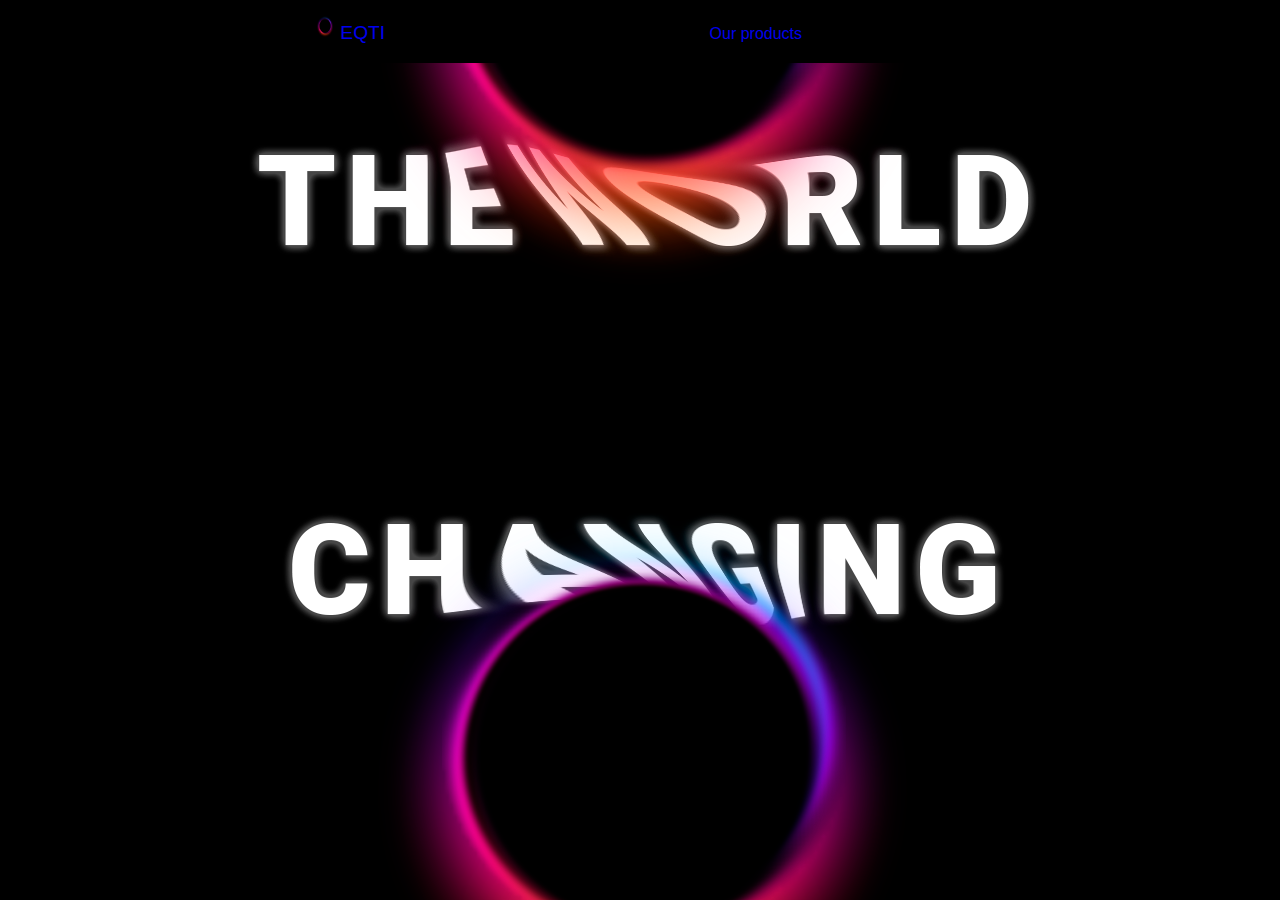
==== index.html @ 2a7c6314 "Add files via upload" ====
<!DOCTYPE html>
<html>
    <head>
        <meta charset="UTF-8">
        <link rel="stylesheet" type="text/css" href="style1.css">
        <link rel="shortcut icon" href="pic4.png" type="image/png">
        <title>EQTI</title>
    </head>
    <body>
        <div class='block1'>
            <div id='log1'>
              <p><img src='pic4.png'height=25px width=20px><a href="index.html">   EQTI</a></p>  
            </div>
            <div id='log2'>
                <p><a href="product.html">Our products</a></p>
            </div>
        </div> 
        <main></main> 
    </body>
</html>
---- style1.css ----
body {
    height: 100%;
    width: 100%;
    padding: 0;
    margin: 0;
    background: black url(pic3.png) center center;
  }
  a {
    text-decoration: none;
  }
.block1 {
    position: fixed;
    width: 100%;
    min-height: 3%;
    max-height: 8%;
    top: -5px;
    left:-5px;
    background-color: black;
    z-index: 1;
    color: whitesmoke;
    font-family: sans-serif;
}
#log1 {
    font-size:larger;
        margin: 0 25% auto;
    display: inline-block;
}
#log2 { 
    margin: 0 0 0  auto;
    display: inline-block;  
}
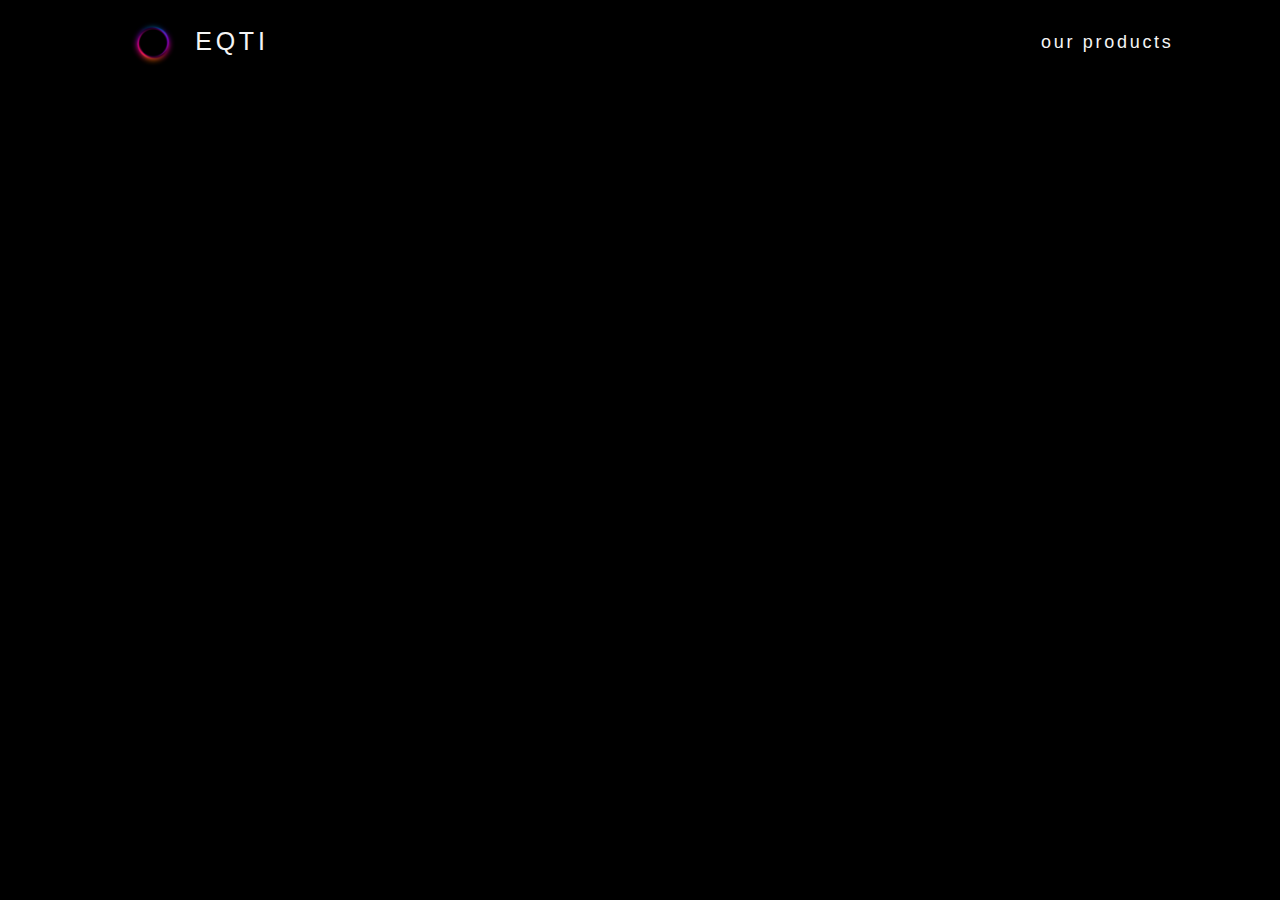
==== commit 62ad11e0: "Add files via upload" ====
--- a/index.html
+++ b/index.html
@@ -3,18 +3,22 @@
     <head>
         <meta charset="UTF-8">
         <link rel="stylesheet" type="text/css" href="style1.css">
-        <link rel="shortcut icon" href="pic4.png" type="image/png">
+        <link rel="shortcut icon" href="logo.jpg" type="image/jpeg">
         <title>EQTI</title>
     </head>
     <body>
         <div class='block1'>
             <div id='log1'>
-              <p><img src='pic4.png'height=25px width=20px><a href="index.html">   EQTI</a></p>  
+                <p><img style="vertical-align:middle" src='logo.jpg' height=50px width=50px href="index.html"></p>
             </div>
             <div id='log2'>
-                <p><a href="product.html">Our products</a></p>
+                <p><a style="vertical-align:middle" href="index.html">EQTI</a></p>
+            </div>
+            <div id='log3'>
+                <p><a href="product.html">our products</a></p>
             </div>
         </div> 
-        <main></main> 
+        <div class='cont'>
+        </div> 
     </body>
-</html>+</html>
--- a/style1.css
+++ b/style1.css
@@ -3,29 +3,49 @@
     width: 100%;
     padding: 0;
     margin: 0;
-    background: black url(pic3.png) center center;
+    background: black  50% 0% no-repeat;
+    -webkit-background-size: cover;
+    background-size: cover;
+    
+    font-family: sans-serif;
   }
-  a {
+  a,a:visited {
     text-decoration: none;
+    color:whitesmoke;
+    font-family: sans-serif;
   }
 .block1 {
     position: fixed;
     width: 100%;
-    min-height: 3%;
-    max-height: 8%;
-    top: -5px;
-    left:-5px;
+    height: 10%;
     background-color: black;
     z-index: 1;
     color: whitesmoke;
     font-family: sans-serif;
+    display: inline-block;
 }
 #log1 {
-    font-size:larger;
-        margin: 0 25% auto;
+    margin-left: 10%;
+    margin-right: 0%;
     display: inline-block;
 }
-#log2 { 
-    margin: 0 0 0  auto;
-    display: inline-block;  
-}+#log2 {
+    font-size: larger;
+    margin-left: 1%;
+    margin-right: 60%;
+    letter-spacing: 0.15em;
+    font-family: sans-serif;
+    font-size: 25px;
+    display: inline-block;
+}
+#log3 {
+    letter-spacing: 0.15em;
+    font-family: sans-serif;
+    font-size: 18px;
+    display: inline-block;
+}
+.cont {
+    margin:0 auto;
+    height: auto;
+    background-image:url(pic3.png) ;
+}
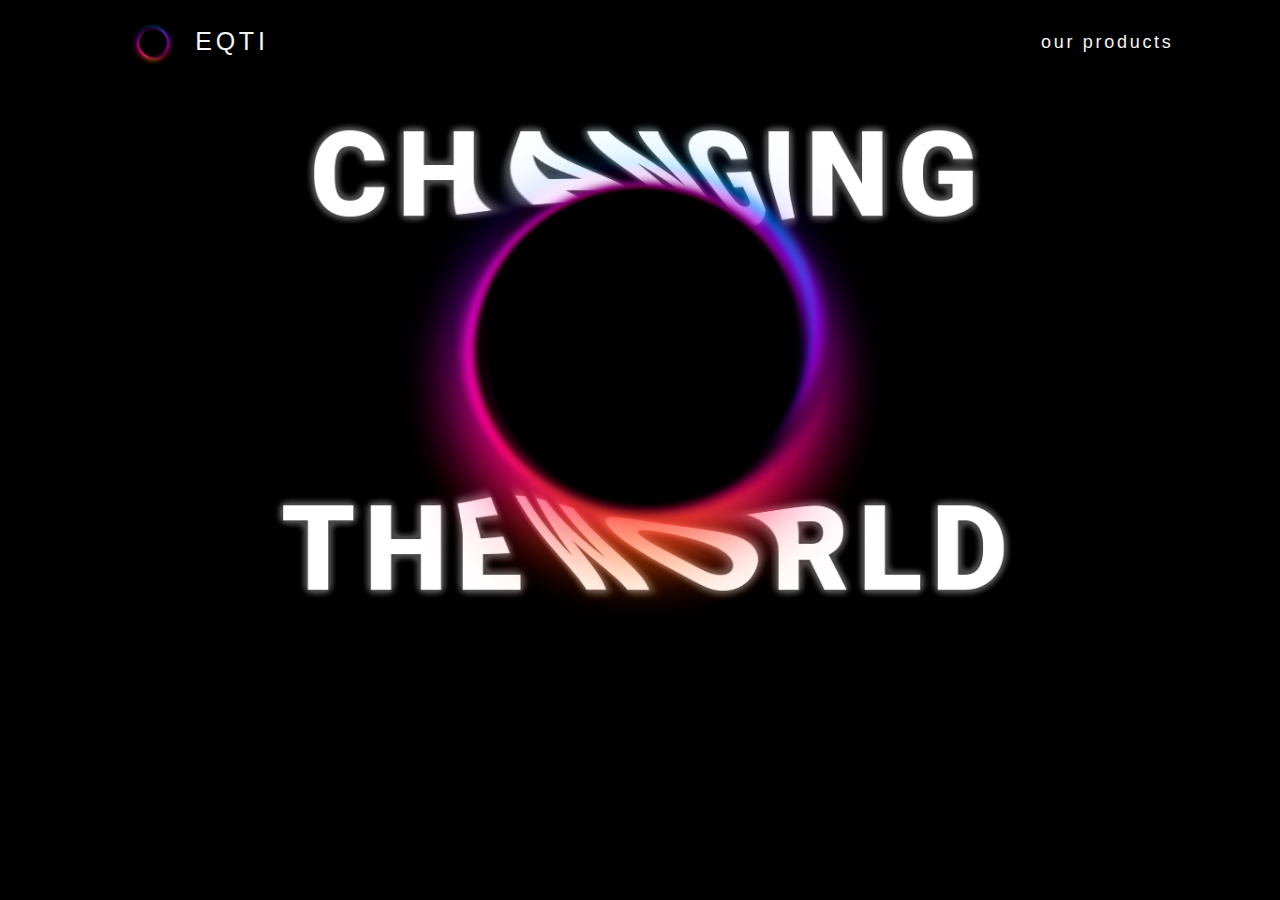
==== commit b58d51de: "Add files via upload" ====
--- a/index.html
+++ b/index.html
@@ -18,7 +18,6 @@
                 <p><a href="product.html">our products</a></p>
             </div>
         </div> 
-        <div class='cont'>
-        </div> 
+        <main></main> 
     </body>
 </html>
--- a/style1.css
+++ b/style1.css
@@ -3,7 +3,7 @@
     width: 100%;
     padding: 0;
     margin: 0;
-    background: black  50% 0% no-repeat;
+    background: black url(pic3.png) 50% 0% no-repeat;
     -webkit-background-size: cover;
     background-size: cover;
     
@@ -44,8 +44,3 @@
     font-size: 18px;
     display: inline-block;
 }
-.cont {
-    margin:0 auto;
-    height: auto;
-    background-image:url(pic3.png) ;
-}
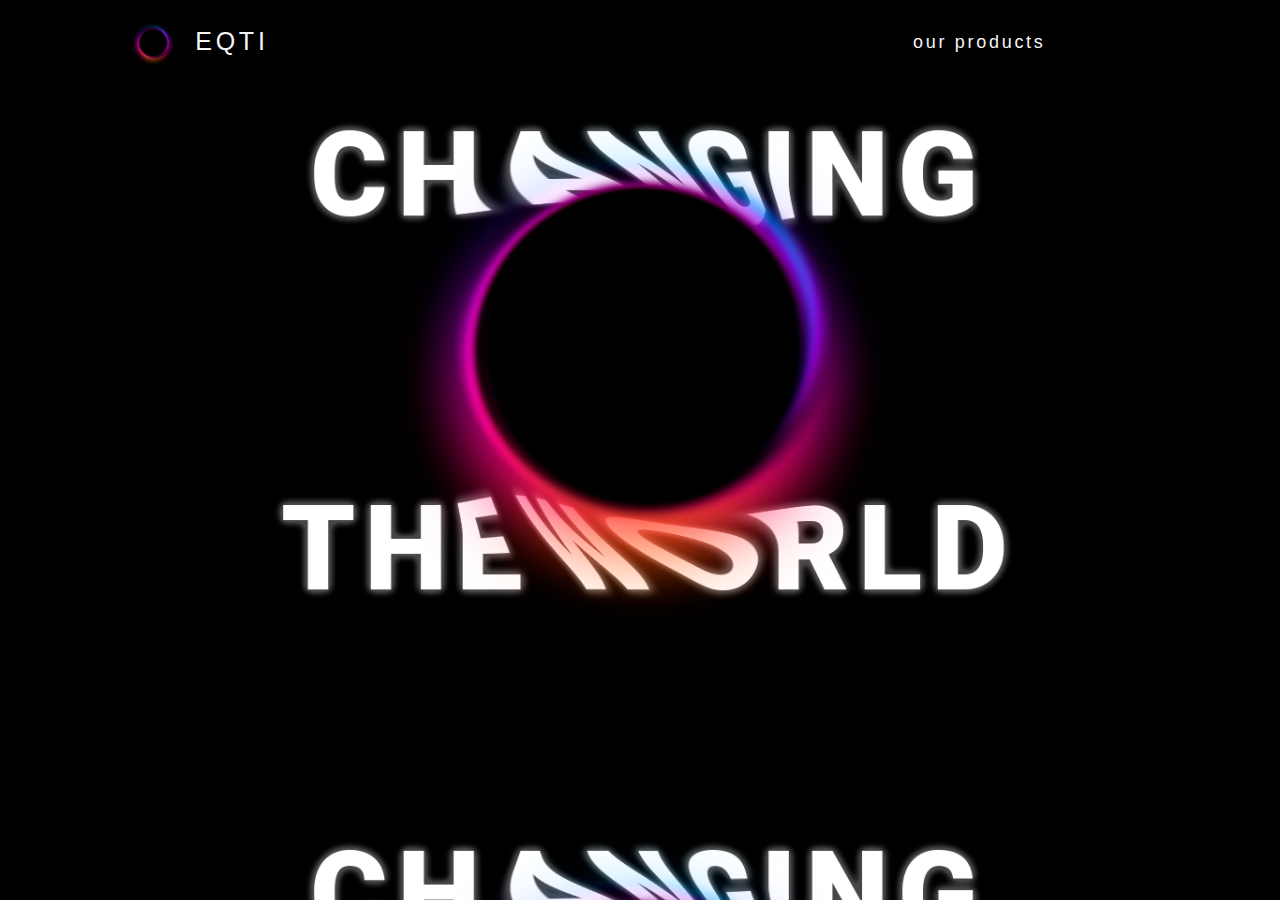
==== commit 7a77bb18: "Add files via upload" ====
--- a/index.html
+++ b/index.html
@@ -4,6 +4,7 @@
         <meta charset="UTF-8">
         <link rel="stylesheet" type="text/css" href="style1.css">
         <link rel="shortcut icon" href="logo.jpg" type="image/jpeg">
+        <meta name="viewport" content="width=device-width, initial-scale=1">
         <title>EQTI</title>
     </head>
     <body>
--- a/style1.css
+++ b/style1.css
@@ -3,7 +3,7 @@
     width: 100%;
     padding: 0;
     margin: 0;
-    background: black url(pic3.png) 50% 0% no-repeat;
+    background: black url(pic3.png) 50% 0%;
     -webkit-background-size: cover;
     background-size: cover;
     
@@ -32,7 +32,7 @@
 #log2 {
     font-size: larger;
     margin-left: 1%;
-    margin-right: 60%;
+    margin-right: 50%;
     letter-spacing: 0.15em;
     font-family: sans-serif;
     font-size: 25px;
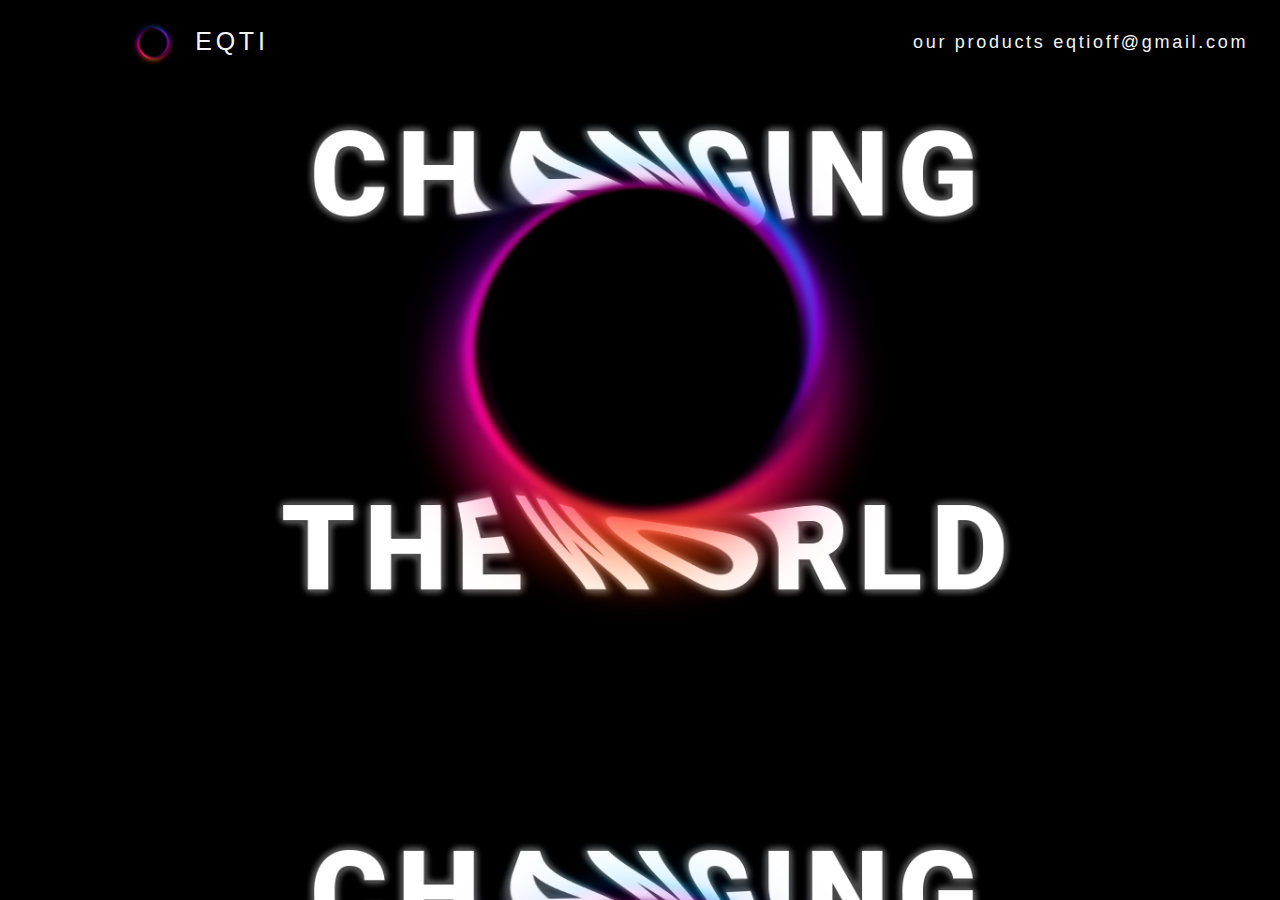
==== commit 008dd24b: "1.0" ====
--- a/index.html
+++ b/index.html
@@ -3,7 +3,7 @@
     <head>
         <meta charset="UTF-8">
         <link rel="stylesheet" type="text/css" href="style1.css">
-        <link rel="shortcut icon" href="logo.jpg" type="image/jpeg">
+            <link rel="shortcut icon" href="logo_transparent.png" type="image/png">
         <meta name="viewport" content="width=device-width, initial-scale=1">
         <title>EQTI</title>
     </head>
@@ -16,9 +16,8 @@
                 <p><a style="vertical-align:middle" href="index.html">EQTI</a></p>
             </div>
             <div id='log3'>
-                <p><a href="product.html">our products</a></p>
+                <p><a href="product.html">our products</a> <a>eqtioff@gmail.com</a></p>
             </div>
-        </div> 
-        <main></main> 
+        </div>
     </body>
 </html>
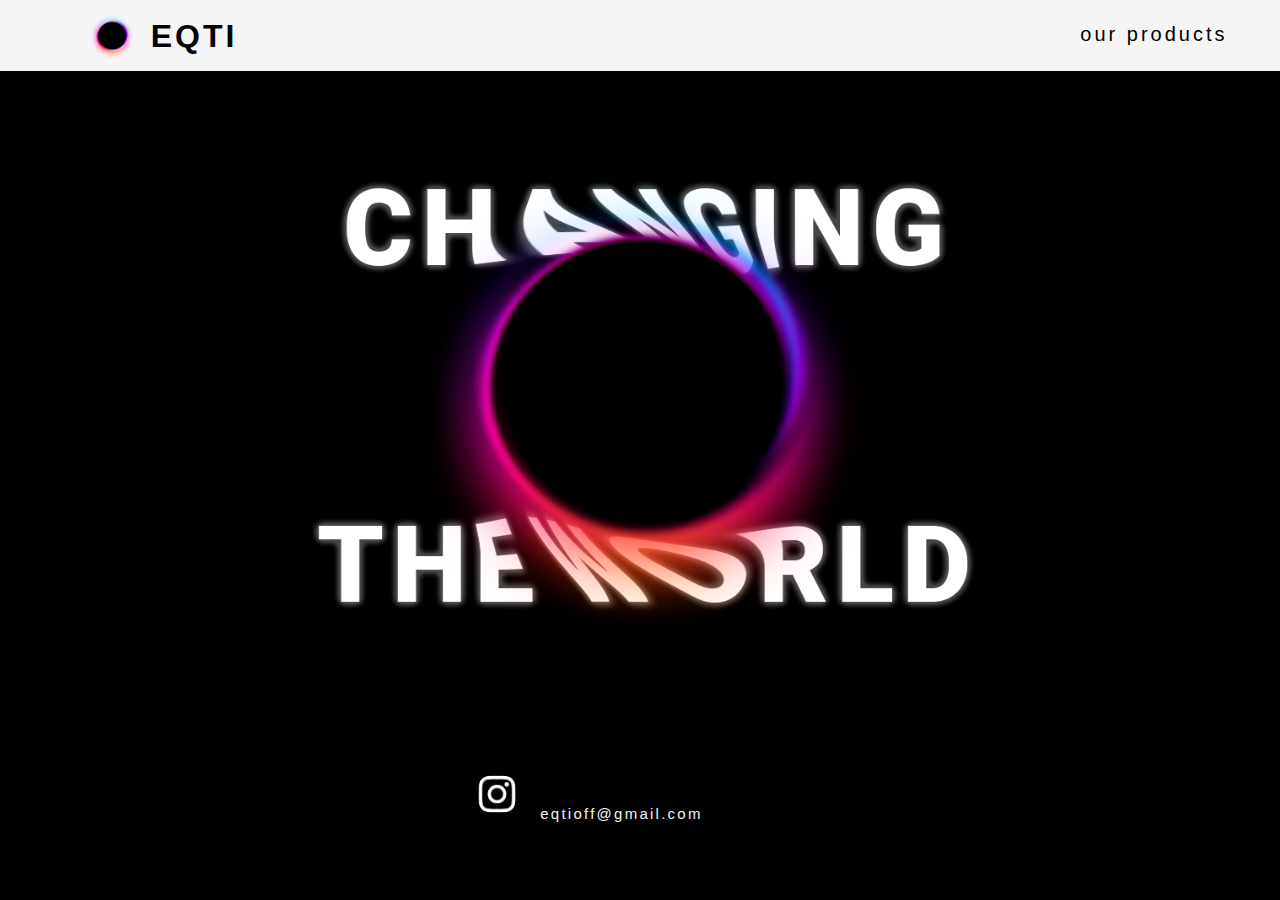
==== commit 797b2ff8: "Add files via upload" ====
--- a/index.html
+++ b/index.html
@@ -1,23 +1,38 @@
 <!DOCTYPE html>
-<html>
-    <head>
-        <meta charset="UTF-8">
-        <link rel="stylesheet" type="text/css" href="style1.css">
-            <link rel="shortcut icon" href="logo_transparent.png" type="image/png">
-        <meta name="viewport" content="width=device-width, initial-scale=1">
-        <title>EQTI</title>
-    </head>
-    <body>
-        <div class='block1'>
-            <div id='log1'>
-                <p><img style="vertical-align:middle" src='logo.jpg' height=50px width=50px href="index.html"></p>
-            </div>
-            <div id='log2'>
-                <p><a style="vertical-align:middle" href="index.html">EQTI</a></p>
-            </div>
-            <div id='log3'>
-                <p><a href="product.html">our products</a> <a>eqtioff@gmail.com</a></p>
+<html lang="ru">
+<head>
+    <meta charset="UTF-8">
+    <link rel="shortcut icon" href="img/logo_transparent.png" type="image/png">
+    <meta http-equiv="X-UA-Compatible" content="IE=edge">
+    <meta name="viewport" content="width=device-width, initial-scale=1.0">
+    <link rel="stylesheet" href="css/style.css">
+    <title>Eqti</title>
+</head>
+<body>
+    <div class="header">
+        <div class="ogr">
+        <div class="content_header">
+            <div style="float: left;flex-grow: 1;margin-left: 1%;"><img width="50px" height="50px" src="img/logo_transparent.png" alt="logo"><a style="margin-left: 10%; margin-top: 6px; font-size: 32px; color: black; font-weight:bold;" href="index.html">EQTI</a></div>
+            
+            <div style="float: right; " ><a class="o_p" style="display: inline-flex; margin-top: 11px; color: black;" href="page/product.html">our products</a></div>
+        </div>
+        </div>
+    </div>
+    <div class="content">
+        <div class="ogr">
+            <img class="img" src="img/pic3.png" alt="">
+        </div>
+    </div>
+    
+    <div class="footer">
+        <div class="ogr2">
+            <div class="content_footer">
+                <div align="center" style="flex-grow: 1; margin-top:3%;">
+                    <a href="https://www.instagram.com/eqtiofficial/"> <img width="50px" height="50px" src="img/inst.png"> </a>
+                    <a style="margin-left: 1%;" href="index.html">eqtioff@gmail.com</a>
+                </div>
             </div>
         </div>
-    </body>
+    </div>
+</body>
 </html>
--- a/css/style.css
+++ b/css/style.css
@@ -0,0 +1,208 @@
+body{
+    margin: 0;
+    padding: 0;
+    background-color: black;
+    color: white;
+}
+a{
+    color: whitesmoke;
+    text-decoration: none;
+}
+.header{
+    width: 100%;
+    min-height: 7%;
+    height: auto;
+    background-color: whitesmoke;
+    background: linear-gradient(to left, #e66465, #9198e5)
+    filter: invert(0)
+}
+.footer{
+    bottom: 0;
+    width: 100%;
+    min-height: 7%;
+    height: auto;
+    background-color: black;
+}
+.content_footer{
+    width: 100%;
+    padding: 1%;
+    padding-bottom: 0.5%;
+    color: black;
+    font-family: sans-serif;
+    letter-spacing: 0.15em;
+    font-size: 15px;
+}
+.content_header{
+    width: 100%;
+    padding: 1%;
+    padding-bottom: 0.5%;
+    display: inline-block;
+    color: black;
+    font-family: sans-serif;
+    letter-spacing: 0.15em;
+    font-size: 20px;
+}
+.content{
+    min-height: 97%;
+}
+.content_header div{
+    display: inline-flex;
+}
+.ogr{
+    width: 90%;
+    margin: 0 auto;
+}
+.ogr2{
+    width: 90%;
+}
+.img{
+    width:100%;
+    object-fit: cover;
+}
+.none{
+    display: none;
+}
+
+.app_nomo{
+    /* background-color: rgb(192, 89, 89); */
+    color: whitesmoke;
+    width: 100%;
+    min-height: 10px;
+    height: auto;
+    padding: 1%;
+    margin-top: 1%;
+    display: inline-flex;
+}
+
+.icon_app{
+    width: 100px;
+    height: 100px;
+    border-radius: 15px;
+}
+.icon2_app{
+    width: 150px;
+    height: 150px;
+    border-radius: 22.5px;
+}
+.name{
+    margin-top: 0;
+    margin-left: 2%;
+    margin-bottom: 0;
+    font-family: sans-serif;
+}
+.name2{
+    margin-top: 0;
+    margin-left: 5%;
+    margin-bottom: 0;
+    color:whitesmoke;
+    font-size: 70px;
+    font-family: sans-serif;
+    font-weight: bolder;
+    letter-spacing: 0.10em;
+}
+.desc{
+    margin-bottom: 0;
+    margin-left: 5%;
+    margin-top: 0;
+    width: 100%;
+    font-family: sans-serif;
+}
+
+.apps_head {
+    background-color:rgba(208, 208, 208, 0);
+    margin-top: 2%;
+    margin-left: 5%;
+    font-size: 120px;
+    color: whitesmoke;
+    /* font-family: sans-serif; */
+}
+.apps_head_info {
+    width: 100%;
+    padding: 1%;
+    margin-top: 1%;
+    display: inline-flex;
+    min-height: 10px;
+    height: auto;
+}
+.apps_head_info_e {
+    color:whitesmoke;
+    font-size: 20px;
+    font-family: sans-serif;
+    letter-spacing: 0.10em;
+}
+.apps_info {
+    margin-left: 5%;
+    font-family: sans-serif;
+    font-size: larger;
+    letter-spacing: 0.10em;
+    color:whitesmoke;
+}
+.block{
+   display: inline-flex;
+}
+.over{
+    width: 80%;
+    height: 500px;
+    margin: 0 auto;
+    overflow-y: scroll;
+}
+
+@media screen and (max-width:700px) {
+    .none{
+        display: block;
+        margin-top: 44%;
+    }
+    .ogr{
+        width: 100%;
+    }
+    .content_header{
+        padding: 0;
+    }
+    .content{
+        width: 100%;
+    }
+    .o_p{
+        margin-right: 16px;
+        display: none;
+    }
+    .img{
+        margin-top: 50%;
+    }
+    .a{
+        margin-right: 5%;
+    }
+    .app_nomo{
+        padding: 0;
+        display: block;
+    }
+    .name{
+        margin-left: 0;
+        border-right: 0;
+    }
+    .name2{
+        margin-left: 2%;
+        border-right: 0;
+    }
+    .desc{
+        margin-left: 0;
+        margin-top: 2%;
+        border-bottom: 1px solid #1d1d1d;
+    }
+    
+    .apps_head_info_im {
+        color:whitesmoke;
+        font-size: 20px;
+        display: block;
+    }
+    .block{
+        display: block;
+    }
+    .icon{
+        text-align: center;
+        margin: 0;
+        margin-top: 5%;
+    }
+    .apps_head_info p{
+        font-size: 40px;
+    }
+}
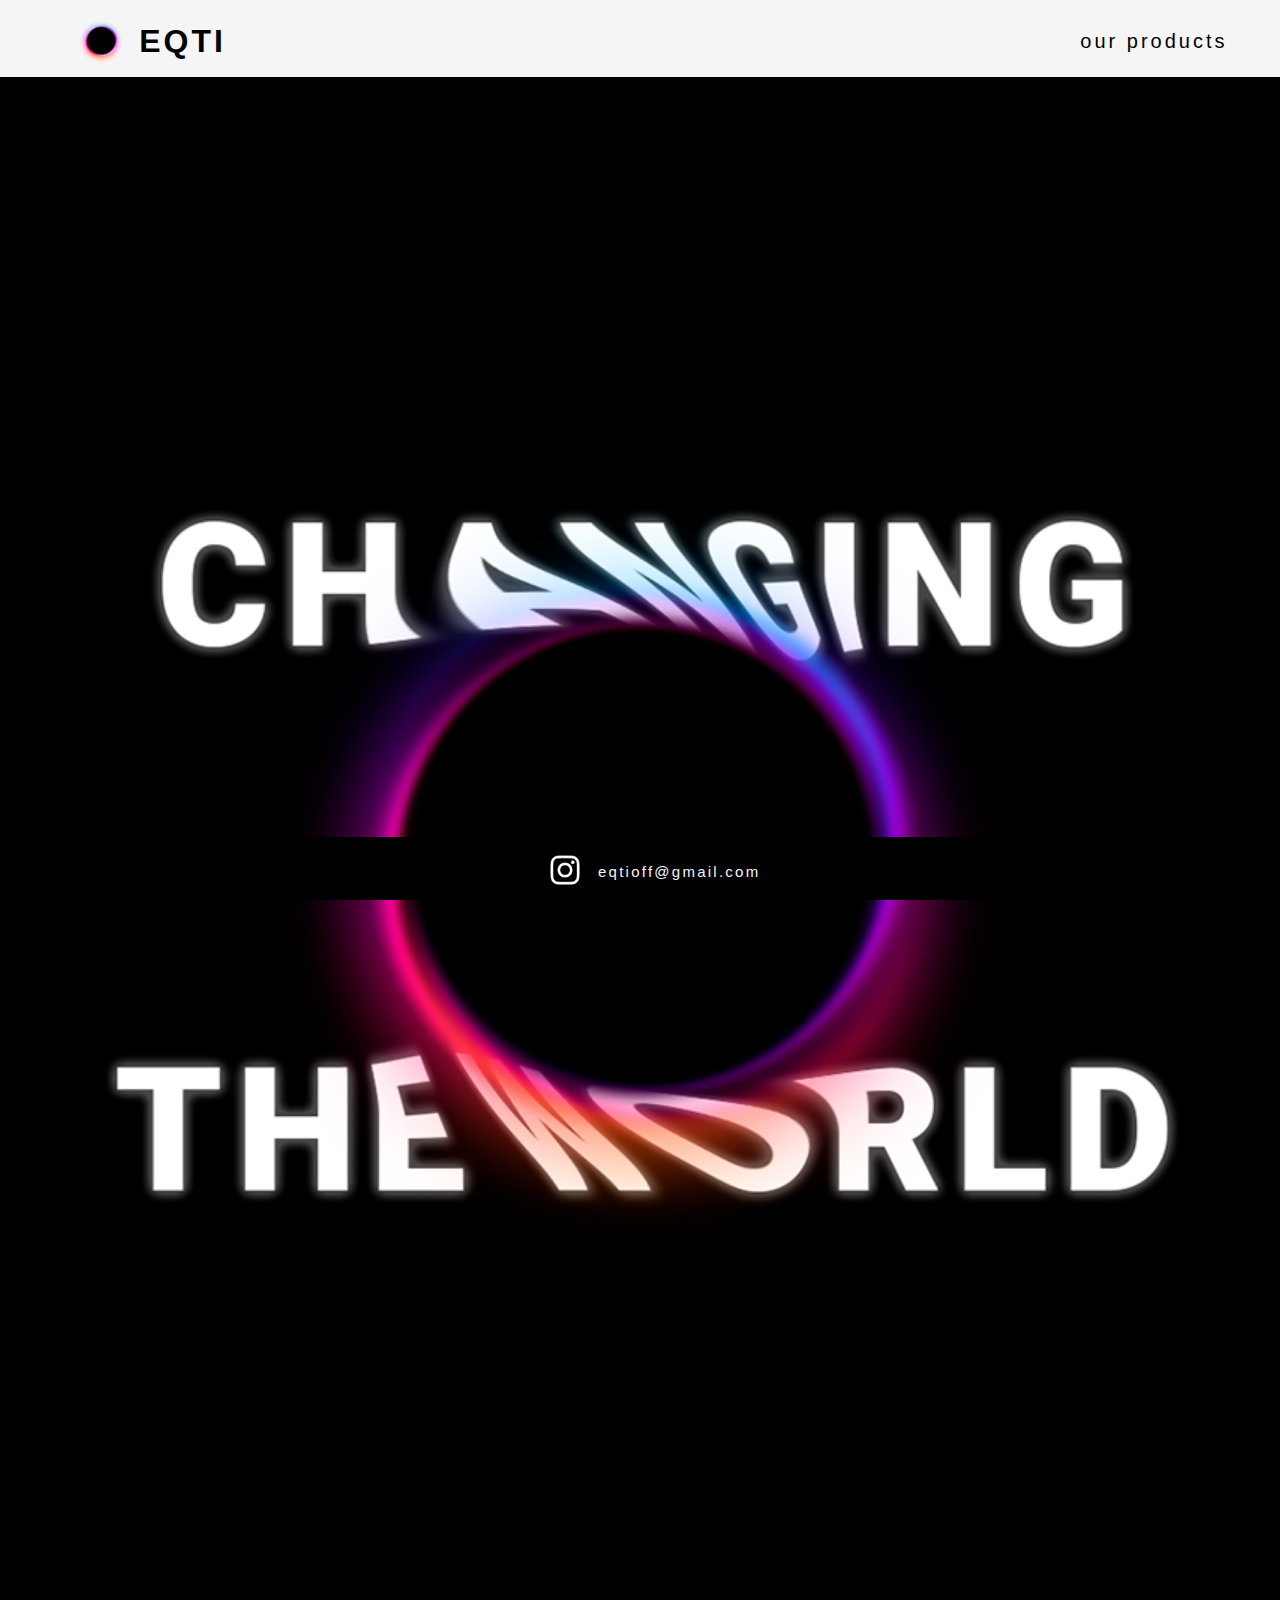
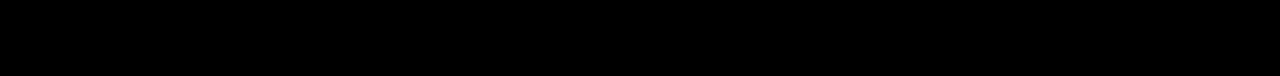
==== commit f0bdccfc: "Add files via upload" ====
--- a/index.html
+++ b/index.html
@@ -11,27 +11,29 @@
 <body>
     <div class="header">
         <div class="ogr">
-        <div class="content_header">
-            <div style="float: left;flex-grow: 1;margin-left: 1%;"><img width="50px" height="50px" src="img/logo_transparent.png" alt="logo"><a style="margin-left: 10%; margin-top: 6px; font-size: 32px; color: black; font-weight:bold;" href="index.html">EQTI</a></div>
-            
-            <div style="float: right; " ><a class="o_p" style="display: inline-flex; margin-top: 11px; color: black;" href="page/product.html">our products</a></div>
-        </div>
+            <div class="content_header" style="display: flex; justify-content: space-between; align-items: center; flex-direction: row;">
+                <div style="display: flex; justify-content: space-between; align-items: center; flex-direction: row;">
+                    <img width="50px" height="50px" src="img/logo_transparent.png" alt="logo">
+                    <a style="margin-left: 10%; font-size: 32px; color: black; font-weight:bold;" href="index.html">EQTI</a>
+                </div>
+                <a class="o_p" style="display: inline-flex; color: black;"
+                        href="page/product.html">our products</a>
+            </div>
         </div>
     </div>
     <div class="content">
         <div class="ogr">
-            <img class="img" src="img/pic3.png" alt="">
+            <picture>
+                <source media="(max-width: 700px)" srcset="img/768.png">
+                <source media="(max-width: 1300px)" srcset="img/1000.png">
+                <img src="img/pic3.png" style="width:100%;" alt="">
+            </picture>
         </div>
     </div>
-    
     <div class="footer">
-        <div class="ogr2">
-            <div class="content_footer">
-                <div align="center" style="flex-grow: 1; margin-top:3%;">
-                    <a href="https://www.instagram.com/eqtiofficial/"> <img width="50px" height="50px" src="img/inst.png"> </a>
-                    <a style="margin-left: 1%;" href="index.html">eqtioff@gmail.com</a>
-                </div>
-            </div>
+        <div class="content_footer" style="display: flex; justify-content: center; align-items: center; flex-direction: row;">
+            <a href="https://www.instagram.com/eqtiofficial/"> <img width="40px" height="40px" src="img/inst.png"> </a>
+            <a style="margin-left: 1%;" href="index.html">eqtioff@gmail.com</a>
         </div>
     </div>
 </body>
--- a/css/style.css
+++ b/css/style.css
@@ -1,6 +1,10 @@
 body{
-    margin: 0;
-    padding: 0;
+    padding-top: 70px;
+    padding-bottom: 50px;
+    margin-left: 0;
+    padding-left: 0;
+    margin-right: 0;
+    padding-right: 0;
     background-color: black;
     color: white;
 }
@@ -10,39 +14,43 @@
 }
 .header{
     width: 100%;
+    top: 0;
+    position: fixed;
+    /*min-height: 7%;*/
+    height: auto;
+    background-color: whitesmoke;
+    /*background: linear-gradient(to left, #cbcbf4, #f5caf3, #f0d9c4);
+    filter: invert(0);*/
+}
+.content_header{
+    width: 100%;
+    padding: 1%;
+    padding-bottom: 0.5%;
+    height: 60px;
+    display: inline-block;
+    color: black;
+    font-family: sans-serif;
+    letter-spacing: 0.15em;
+    font-size: 20px;
+}
+.footer{
+    position: fixed;
+    bottom: 0;
+    width: 100%;
     min-height: 7%;
     height: auto;
-    background-color: whitesmoke;
-    background: linear-gradient(to left, #e66465, #9198e5)
-    filter: invert(0)
-}
-.footer{
-    bottom: 0;
-    width: 100%;
-    min-height: 7%;
-    height: auto;
     background-color: black;
 }
 .content_footer{
     width: 100%;
     padding: 1%;
     padding-bottom: 0.5%;
-    color: black;
     font-family: sans-serif;
     letter-spacing: 0.15em;
     font-size: 15px;
 }
-.content_header{
-    width: 100%;
-    padding: 1%;
-    padding-bottom: 0.5%;
-    display: inline-block;
-    color: black;
-    font-family: sans-serif;
-    letter-spacing: 0.15em;
-    font-size: 20px;
-}
 .content{
+    margin: 0 auto;
     min-height: 97%;
 }
 .content_header div{
@@ -52,9 +60,6 @@
     width: 90%;
     margin: 0 auto;
 }
-.ogr2{
-    width: 90%;
-}
 .img{
     width:100%;
     object-fit: cover;
@@ -73,6 +78,12 @@
     margin-top: 1%;
     display: inline-flex;
 }
+.app_nomo_text{
+    /* background-color: rgb(192, 89, 89); */
+    display: inline-flex;
+    margin-left: 2%;
+}
+
 
 .icon_app{
     width: 100px;
@@ -111,7 +122,7 @@
 .apps_head {
     background-color:rgba(208, 208, 208, 0);
     margin-top: 2%;
-    margin-left: 5%;
+    margin-left: 2%;
     font-size: 120px;
     color: whitesmoke;
     /* font-family: sans-serif; */
@@ -124,6 +135,7 @@
     min-height: 10px;
     height: auto;
 }
+
 .apps_head_info_e {
     color:whitesmoke;
     font-size: 20px;
@@ -131,7 +143,7 @@
     letter-spacing: 0.10em;
 }
 .apps_info {
-    margin-left: 5%;
+    margin-left: 2%;
     font-family: sans-serif;
     font-size: larger;
     letter-spacing: 0.10em;
@@ -146,7 +158,14 @@
     margin: 0 auto;
     overflow-y: scroll;
 }
-
+/*
+@media screen and (max-width:1100px) and (max-height:1400px){
+    body{
+        padding-top: 90px;
+        padding-bottom: 60px;
+    }
+}
+*/
 @media screen and (max-width:700px) {
     .none{
         display: block;
@@ -154,12 +173,10 @@
     }
     .ogr{
         width: 100%;
-    }
-    .content_header{
-        padding: 0;
+        margin: 0 auto;
     }
     .content{
-        width: 100%;
+        width: 95%;
     }
     .o_p{
         margin-right: 16px;
@@ -173,36 +190,39 @@
     }
     .app_nomo{
         padding: 0;
+        display: inline-flex;
+    }
+    .app_nomo_text{
+        padding: 0;
         display: block;
+        font-size: 13px;
     }
     .name{
         margin-left: 0;
         border-right: 0;
     }
     .name2{
-        margin-left: 2%;
-        border-right: 0;
+        font-size: 35px;
     }
     .desc{
         margin-left: 0;
         margin-top: 2%;
-        border-bottom: 1px solid #1d1d1d;
     }
     
-    .apps_head_info_im {
-        color:whitesmoke;
-        font-size: 20px;
-        display: block;
-    }
-    .block{
-        display: block;
+    .apps_head {
+        margin-left: 0%;
+    }
+    .apps_info {
+        margin-left: 0%;
+    }
+    .icon2_app{
+        width: 100px;
+        height: 100px;
+        border-radius: 15px;
     }
     .icon{
         text-align: center;
         margin: 0;
         margin-top: 5%;
     }
-    .apps_head_info p{
-        font-size: 40px;
-    }
-}
+}
